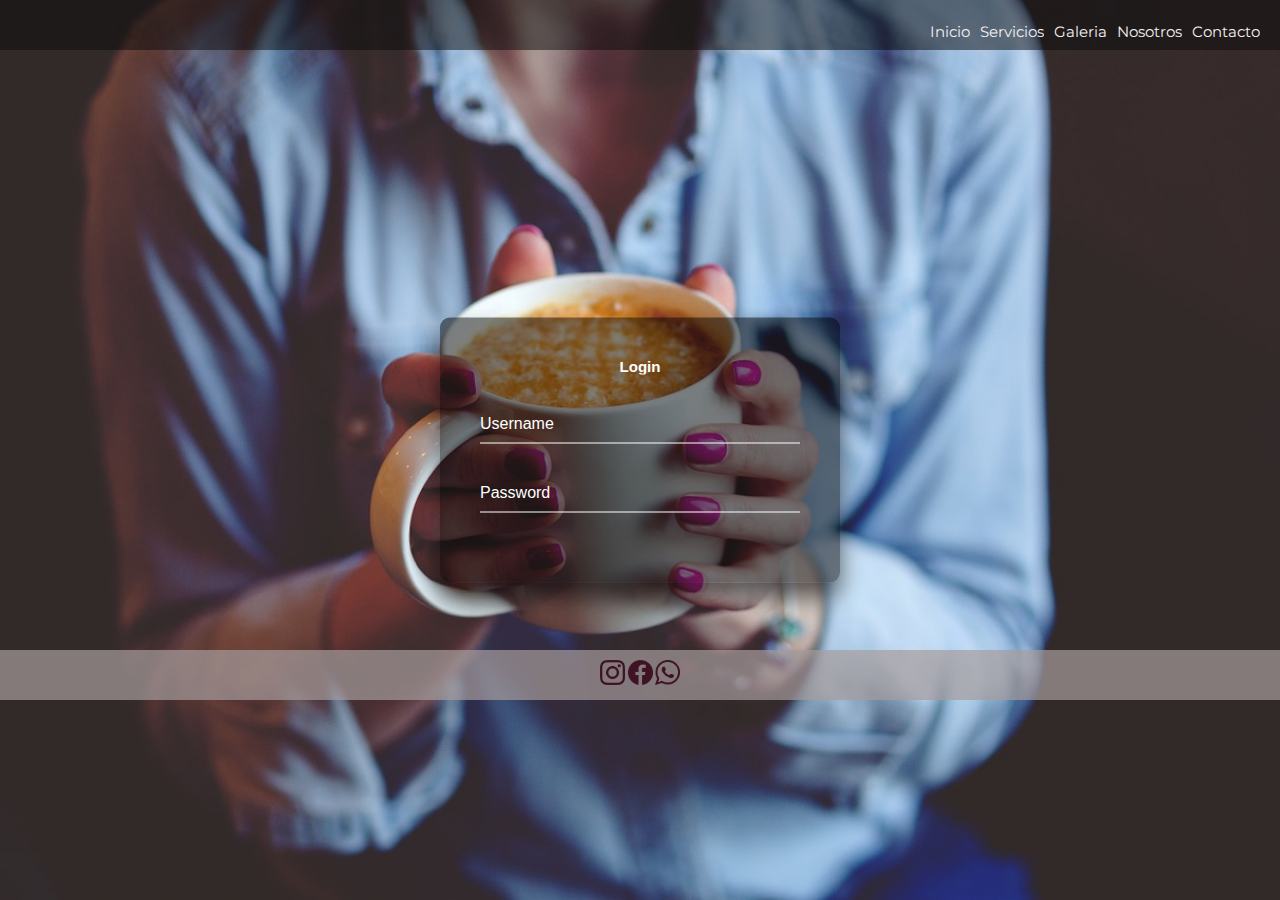
==== index.html @ 21d72d4a "VersionNueva" ====
<!DOCTYPE html>
<html lang="en">
<head>
    <meta charset="UTF-8">
    <meta http-equiv="X-UA-Compatible" content="IE=edge">
    <meta name="viewport" content="width=device-width, initial-scale=1.0">
    <link rel="stylesheet" href="./Styles/styles.css">
    <title>Nails</title>
</head>
<body class="grid_index">
  <header class="header_index">
    <nav>
      <ul class="cabecera__menu">
          <li><a href="./index.html">Inicio</a></li>
          <li><a href="./pages/servicio.html">Servicios</a></li>
          <li><a href="pages/galeria.html">Galeria</a></li>
          <li><a href="./pages/nosotros.html">Nosotros</a></li>
          <li><a href="./pages/contacto.html">Contacto</a></li>
      </ul>
    </nav>
  </header>
    <div class="login-box">
        <h2>Login</h2>
        <form>
          <div class="user-box">
            <input type="text" name="" required="">
            <label>Username</label>
          </div>
          <div class="user-box">
            <input type="password" name="" required="">
            <label>Password</label>
          </div>
        
        </form>
      </div>
      <footer class="pieDePagina">
        <div class="pieDePagina__redes">
            <a href="https://www.instagram.com/luli.nails___/?igshid=YmMyMTA2M2Y%3D" target="_blank">
              <img src="./image/instagram.png" alt="logo instagram"></a>
            <a href="https://www.facebook.com/magicnails.mza" target="_blank">
              <img src="./image/facebook.png" alt="facebook"></a>
            <a href="https://walink.co/35c9e7" target="_blank">
              <img src="./image/whatsapp.png" alt="whatsapp"></a>
        </div>
    </footer>  
  </body>
</html>
---- Styles/styles.css ----
@import url('https://fonts.googleapis.com/css2?family=Merriweather&family=Montserrat:wght@300&display=swap');


:root {
    /* Colors */
    --primary: #f4f1f1;
    --secondary: #d1bf5b;
    --alternative: #adade3;
    --text-color: #2b2b2b;
  
    /* Spacings */
    --spacing-large: 6rem;
    --spacing-medium: 2.4rem;
    --spacing-small: 2rem;
    --spacing-xsmall: 1rem;
  
    /* Font-family */
    --font-principal: 'Merriweather', serif;
    --font-title: 'Montserrat', sans-serif;
  
    /* Font-Sizes */
    --text-large: 5.2em;
    --text-extra-medium: 3.7em;
    --text-medium: 2.2em;
    --text-base: 1.6em;
    --text-small: 1.4em;
  }
  
  /* /Estilos Globales/ */
  
  *::after,
  *::before,
  * {
    margin: 0;
    padding: 0;
    box-sizing: border-box;
    overflow-x: hidden;
  }
  
  html {
    font-size: 62.5%;
   
  }
  
  body {
    font-family: var(--font-principal);}
  
  ul {
    list-style-type: none;
  }
  
  a {
    text-decoration: none;
    font-family: var(--font-title);
    color: var(--secondary);
  }
  
 




/* INICIO */



/* GRID */

.grid_index {
  display:grid;
  grid-template-areas:
  "header_index header_index"
  "login-box login-box"
  "pieDePagina pieDePagina";
  grid-template-columns:1fr 1fr;
  grid-template-rows:1fr 400px 1fr;
  height: 100vh;
  background-image: url(../image/mod1.jpg);
}
.header_index {
  grid-area: header_index;
}

.login_box {
  grid-area: login_box;
}


.pieDePagina {
  grid-area:pieDePagina;
}



/* NAV */


.cabecera__menu {
  display: flex;
  justify-content: flex-end;
  column-gap: 10px;
  padding-right: 20px;
  align-items:center;
  align-content: center;
  
  
}
nav ul li a{
  color: var(--primary);
  font-size: 15px;
}

.navContacto {
  align-items: center;
}



html {
  height: 100%;
}
body {
  margin:0;
  padding:0;
  font-family: sans-serif;
  background-image:url(../image/mod1.jp);
}


.login-box {
  position:absolute;
  top: 50%;
  left: 50%;
  width: 400px;
  padding: 40px;
  transform: translate(-50%, -50%);
  background: rgba(0,0,0,.5);
  box-sizing: border-box;
  box-shadow: 0 15px 25px rgba(0,0,0,.6);
  border-radius: 10px;
}

.login-box h2 {
  margin: 0 0 30px;
  padding: 0;
  color: #fff;
  text-align: center;
}

.login-box .user-box {
  position: relative;
}

.login-box .user-box input {
  width: 100%;
  padding: 10px 0;
  font-size: 16px;
  color: #fff;
  margin-bottom: 30px;
  border: none;
  border-bottom: 1px solid #fff;
  outline: none;
  background: transparent;
}
.login-box .user-box label {
  position: absolute;
  top:0;
  left: 0;
  padding: 10px 0;
  font-size: 16px;
  color: #fff;
  pointer-events: none;
  transition: .5s;
}

.login-box .user-box input:focus ~ label,
.login-box .user-box input:valid ~ label {
  top: -20px;
  left: 0;
  color: #03e9f4;
  font-size: 12px;
}

.login-box form a {
  position: relative;
  display: inline-block;
  padding: 10px 20px;
  color: #03e9f4;
  font-size: 16px;
  text-decoration: none;
  text-transform: uppercase;
  overflow: hidden;
  transition: .5s;
  margin-top: 40px;
  letter-spacing: 4px
}

.login-box a:hover {
  background: hsl(69, 81%, 56%);
  color: #fff;
  border-radius: 5px;
  box-shadow: 0 0 5px #1a6f73,
              0 0 25px #07abeb,
              0 0 50px #0ebdd0,
              0 0 100px #1b49be;
}

.login-box a span {
  position: absolute;
  display: block;
}

.login-box a span:nth-child(1) {
  top: 0;
  left: -100%;
  width: 100%;
  height: 2px;
  background: linear-gradient(90deg, transparent, #03e9f4);
  animation: btn-anim1 1s linear infinite;
}

@keyframes btn-anim1 {
  0% {
    left: -100%;
  }
  50%,100% {
    left: 100%;
  }
}

.login-box a span:nth-child(2) {
  top: -100%;
  right: 0;
  width: 2px;
  height: 100%;
  background: linear-gradient(180deg, transparent, #03e9f4);
  animation: btn-anim2 1s linear infinite;
  animation-delay: .25s
}

@keyframes btn-anim2 {
  0% {
    top: -100%;
  }
  50%,100% {
    top: 100%;
  }
}

.login-box a span:nth-child(3) {
  bottom: 0;
  right: -100%;
  width: 100%;
  height: 2px;
  background: linear-gradient(270deg, transparent, #125356);
  animation: btn-anim3 1s linear infinite;
  animation-delay: .5s
}

@keyframes btn-anim3 {
  0% {
    right: -100%;
  }
  50%,100% {
    right: 100%;
  }
}

.login-box a span:nth-child(4) {
  bottom: -100%;
  left: 0;
  width: 2px;
  height: 100%;
  background: linear-gradient(360deg, transparent, #03e9f4);
  animation: btn-anim4 1s linear infinite;
  animation-delay: .75s
}

@keyframes btn-anim4 {
  0% {
    bottom: -100%;
  }
  50%,100% {
    bottom: 100%;
  }
}

.user-box {
  border: none;
}



/* FOOTER */


footer img {
  width: 25px;
}

footer {
  display: flex;
  position:relative;
  justify-content:space-around;
  align-content: center;
  align-items: center;
  
}

.pieDePagina {
  display: flex;
  
  background-color: rgb(167, 156, 156);
  align-items: center;
  justify-content: space-around;
  opacity: 70%;
  height: 50px;
}



/* GALERIA */




.header_galeria {
  background-color: #fff;
}

.grid__galeria {
  background-color: rgb(149, 148, 148);
  
}

.grid__galeria {
  display: grid;
  grid-template-areas:
  "header_galeria header_galeria header_galeria"
  "galeria__nails galeria__nails galeria__nails"
  "pieDePagina pieDePagina pieDePagina";
  grid-template-columns:1fr 1fr 1fr;
  grid-template-rows:1fr 400px 1fr;
  height: 100vh;
}

.header_galeria  {
  grid-area: header_galeria;
}
.galeria__nails {
  grid-area: galeria__nails;
}
.pieDePagina {
  grid-area: pieDePagina;
}


.header_galeria nav ul {
  display: flex;
  justify-content: flex-end;
  column-gap: 20px;
  padding-right:var(--spacing-small);
  
}

.header_galeria nav ul a {
  color:var(--text-color);
  align-items: center;
}

.galeria__nails {
  display: flex;
  row-gap: 5px ;
  column-gap: 10px;
  flex-wrap: wrap;
  
 

  
}
.galeria__nails img {
  width: 160px;
  display: flex;
  
}

.image_nails {
  width: 30px;
  height: 30px;
}





/* CONTACTO */



/* GRID CONTACTO */


.grid_contacto {
  display: grid;
  grid-template-areas:
  "nav_contacto nav_contacto"
  "text_contacto formulario"
  "pieDePagina pieDePagina";
  grid-template-columns:1fr 1fr;
  grid: template rows 1fr 3fr 20px;
  height: 100vh;
  background-color: var(--secondary);

}

header {
  grid-area: nav_contacto;
}
.text_contacto {
  grid-area: text_contacto;
}
.formulario {
  grid-area: formulario;
}
.pieDePagina {
  grid-area: pieDePagina;
}


/* HEADER CONTACTO */



.cabecera__menu__contacto {
  display: flex;
  justify-content: flex-end;
  column-gap: 10px;
  padding-right: 20px;
  align-items:center;
  height:auto;
}



.text_contacto {
  display: flex;
  justify-content: center;
  align-items: center;
  color: var(--primary);
  font-size: var(--text-small);
  font-family: var(--font-principal);
}











header h1{
  text-align: center;
  font-size:var(--spacing-small);

}

.contenedor-formulario{
  position: relative;
  margin: 20px auto;
  width: 380px;
}

form{ 
  text-align:center;
}

.campo-texto{
  width: 300px;
  height: 25px;
  padding: 5px;
  padding-left:var(--spacing-small);
  margin-top:var(--spacing-small);
  font-weight: bolder;
  text-align:start;
}

textarea.campo-texto{
  resize:vertical;
  
}

.submit{
  width: 180px;
  margin-top: 20px;
  display:inline-block;
  height: 40px;
  font-weight: bold;
  font-size: 18px;
  cursor: pointer;
}

.borrar{
  width: 180px;
  margin-top: 20px;
  display:inline-block;
  height: 40px;
  font-weight: bold;
  font-size: 18px;
  cursor: pointer;
}

a{
  text-decoration: none;
  margin-top: 22px;
  display:inline-block;
}

a:hover{
  text-decoration:underline;
}

footer{
  height: 50px;
  text-align:center;
  line-height:1.8;
}

footer span{
  display:inline-block;
  text-align:left;
  height:40px;
  width:210px;
  line-height:40px;
  margin-top: 5px;
}
.boton{
  width: 150px;
  height: 40px;
  display:inline-block;
  font-weight: bold;
  font-size: 18px;
  cursor: pointer;
}

*{ 
  font-family: helvetica;
}

body{
  background:white;
  background-repeat: no-repeat;
  background-size: cover;
  max-width: 100%;
}

.contenedor-formulario{
  border-radius: 5px;
  background:rgba(20,20,20,0.5);
  box-shadow: 0 0 5px 1px #000;
}

header{
  height: 50px;
  background: rgba(10,10,10,0.5);
}

header h1{
  font-weight: bold;
  color: #fff;
  line-height: 1.8;
}

.campo-texto{
  border-radius: 5px;
  border: none;
  background:rgba(10,10,10,0.5);
  font-weight: bolder;
  color: white;
  box-shadow: 0 0 1px;
}

.campo-texto:focus{
  outline: none;
  box-shadow: 0 0 5px white;
}

::-webkit-input-placeholder{
  color: white;
}


.submit{
  border-radius: 5px;
  border: none;
  background:linear-gradient(#1f2,green);
  color: white;
  box-shadow: 0 0 1px black;
}

.borrar{
  border-radius: 5px;
  border: none;
  background:linear-gradient(#54f,rgb(58, 58, 238));
  color: white;
  box-shadow: 0 0 1px black;
}
.submit:hover{
  background:linear-gradient(green,rgb(100, 214, 107));
  transition:all 0.4s ease-out;
}

.borrar:hover{
  background:linear-gradient(blue,#54f);
  transition:all 0.4s ease-out;
}

a{
  color: white;
  margin-bottom:15px;
}

footer{
  height: 50px;
  background: rgba(10,10,10,0.5);
  color: #fff;
}
footer span{

}
.boton{
  margin-top:5px;
  margin-bottom:0px;
  border-radius: 5px;
  border: none;
  cursor: pointer;
  background-color: #0c9;
  color: white;
  text-shadow:1px 1px 1px black;
  line-height:40px;
}

.boton:hover{
  text-decoration:none;
  background-color: #0c5;
}
.boton:focus{
  outline:none
}

#nombre, #apellido, #usuario {
  background-size: cover;
  max-width: 100%;
}

.contenedor-formulario{
  border-radius: 5px;
  background:rgba(20,20,20,0.5);
  box-shadow: 0 0 5px 1px #000;
}

header{
  height: 50px;
  background: rgba(10,10,10,0.5);
}

header h1{
  font-weight: bold;
  color: #fff;
  line-height: 1.8;
}

.campo-texto{
  border-radius: 5px;
  border: none;
  background:rgba(10,10,10,0.5);
  font-weight: bolder;
  color: white;
  box-shadow: 0 0 1px;
}

.campo-texto:focus{
  outline: none;
  box-shadow: 0 0 5px white;
}

::-webkit-input-placeholder{
  color: white;
}


.submit{
  border-radius: 5px;
  border: none;
  background:linear-gradient(#1f2,green);
  color: white;
  box-shadow: 0 0 1px black;
}

.borrar{
  border-radius: 5px;
  border: none;
  background:linear-gradient(#54f,blue);
  color: white;
  box-shadow: 0 0 1px black;
}
.submit:hover{
  background:linear-gradient(green,#1f2);
  transition:all 0.4s ease-out;
}

.borrar:hover{
  background:linear-gradient(blue,#54f);
  transition:all 0.4s ease-out;
}

a{
  color: white;
  margin-bottom:15px;
}

footer{
  height: 50px;
  background: rgba(10,10,10,0.5);
  color: #fff;
}
footer span{

}
.boton{
  margin-top:5px;
  margin-bottom:0px;
  border-radius: 5px;
  border: none;
  cursor: pointer;
  background-color:var(--primary);
  color:var(--text-color);
  text-shadow:1px 1px 1px black;
  line-height: 40px;
}

.boton:hover{
  text-decoration:none;
  background-color: #0c5;
}
.boton:focus{
  outline:none
}

#nombre, #apellido, #usuario {
  background-image:white; 
} 

#password{
  background-repeat:no-repeat;
  background-position:0px 50%;
  background-size:50px 50px;
}
#mensaje{
   background-repeat:no-repeat;
    background-position:10px 50%;
    background-size:25px 25px;
}



/* SERVICIO  */


.container_servicio {
  max-width: 1200px;
  margin: var(--spacing-medium) auto;
}

.cards {
  display: flex;
  justify-content: center;
  gap: var(--spacing-xsmall);
  flex-wrap: nowrap;

}

.box picture img {
  width: 200px;
}

.box {
  display: flex;
  flex-direction: column;
  gap: var(--spacing-xsmall);
  flex: 1 1;
}
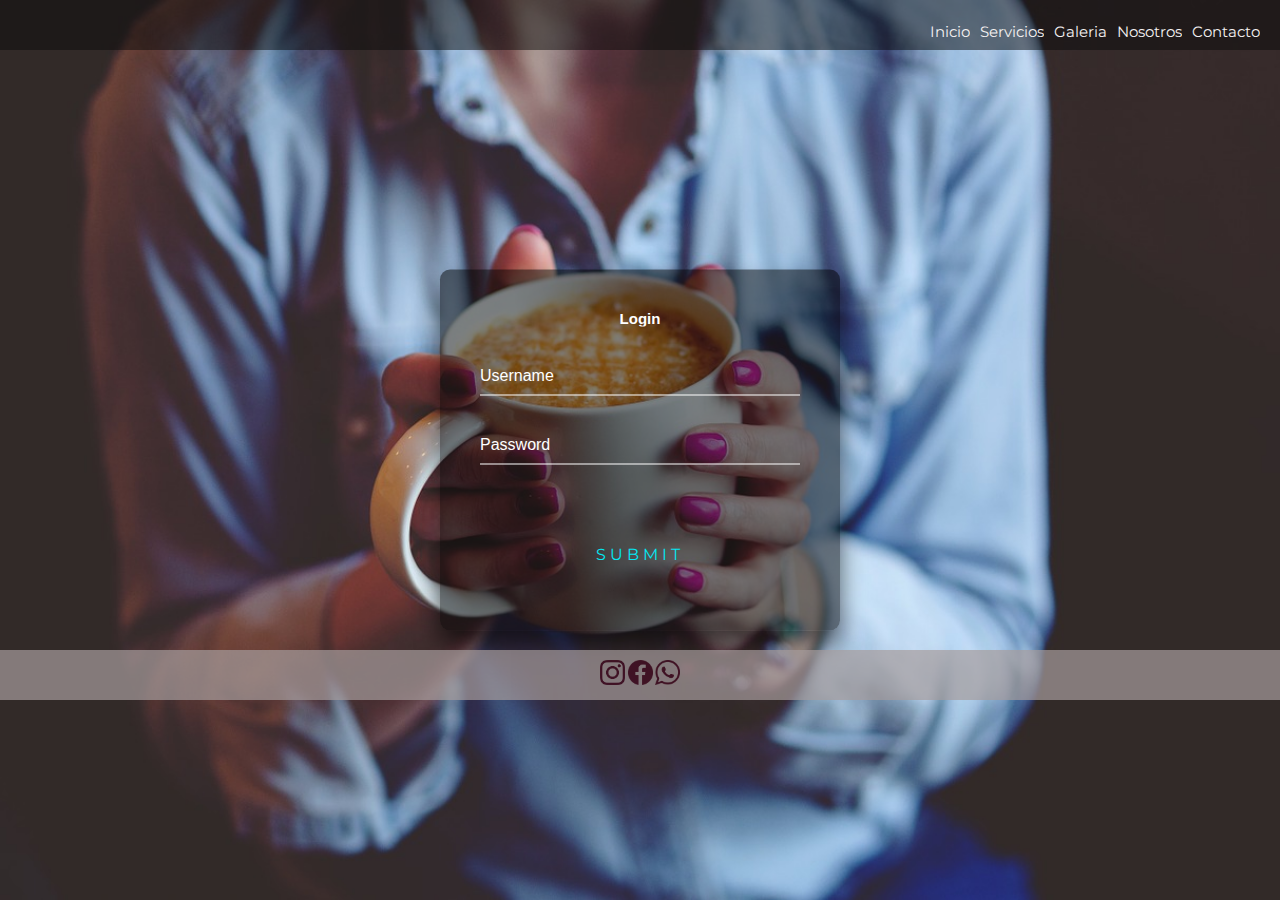
==== commit 87000bf0: "Agregando Animacion" ====
--- a/index.html
+++ b/index.html
@@ -30,7 +30,13 @@
             <input type="password" name="" required="">
             <label>Password</label>
           </div>
-        
+          <a href="#">
+            <span></span>
+            <span></span>
+            <span></span>
+            <span></span>
+            Submit
+          </a>
         </form>
       </div>
       <footer class="pieDePagina">
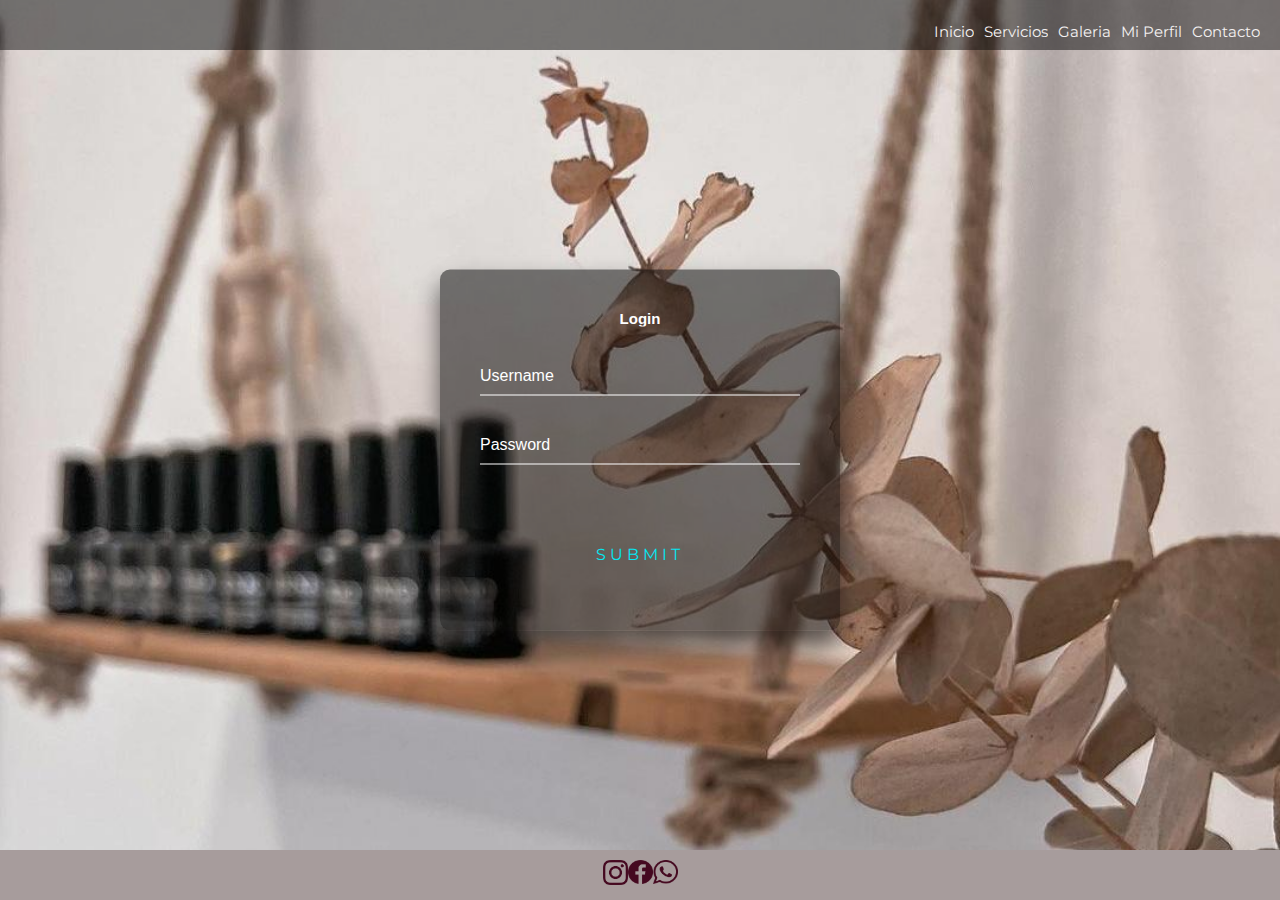
==== commit 2fd82448: "trabajo bootstrap" ====
--- a/index.html
+++ b/index.html
@@ -4,6 +4,8 @@
     <meta charset="UTF-8">
     <meta http-equiv="X-UA-Compatible" content="IE=edge">
     <meta name="viewport" content="width=device-width, initial-scale=1.0">
+    <!-- CSS only -->
+<link href="https://cdn.jsdelivr.net/npm/bootstrap@5.2.1/dist/css/bootstrap.min.css" rel="stylesheet" integrity="sha384-iYQeCzEYFbKjA/T2uDLTpkwGzCiq6soy8tYaI1GyVh/UjpbCx/TYkiZhlZB6+fzT" crossorigin="anonymous">
     <link rel="stylesheet" href="./Styles/styles.css">
     <title>Nails</title>
 </head>
@@ -14,7 +16,7 @@
           <li><a href="./index.html">Inicio</a></li>
           <li><a href="./pages/servicio.html">Servicios</a></li>
           <li><a href="pages/galeria.html">Galeria</a></li>
-          <li><a href="./pages/nosotros.html">Nosotros</a></li>
+          <li><a href="./pages/miperfil.html">Mi Perfil</a></li>
           <li><a href="./pages/contacto.html">Contacto</a></li>
       </ul>
     </nav>
@@ -49,5 +51,7 @@
               <img src="./image/whatsapp.png" alt="whatsapp"></a>
         </div>
     </footer>  
+  <!-- JavaScript Bundle with Popper -->
+<script src="https://cdn.jsdelivr.net/npm/bootstrap@5.2.1/dist/js/bootstrap.bundle.min.js" integrity="sha384-u1OknCvxWvY5kfmNBILK2hRnQC3Pr17a+RTT6rIHI7NnikvbZlHgTPOOmMi466C8" crossorigin="anonymous"></script>
   </body>
 </html>--- a/Styles/styles.css
+++ b/Styles/styles.css
@@ -4,13 +4,13 @@
 :root {
     /* Colors */
     --primary: #f4f1f1;
-    --secondary: #d1bf5b;
+    --secondary: #e4dfb6;
     --alternative: #adade3;
     --text-color: #2b2b2b;
   
     /* Spacings */
     --spacing-large: 6rem;
-    --spacing-medium: 2.4rem;
+    --spacing-medium: 2.4rem; 
     --spacing-small: 2rem;
     --spacing-xsmall: 1rem;
   
@@ -75,7 +75,7 @@
   grid-template-columns:1fr 1fr;
   grid-template-rows:1fr 400px 1fr;
   height: 100vh;
-  background-image: url(../image/mod1.jpg);
+  background-image: url(../image/fondo\ minimalista.jpeg);
 }
 .header_index {
   grid-area: header_index;
@@ -100,7 +100,8 @@
   justify-content: flex-end;
   column-gap: 10px;
   padding-right: 20px;
-  align-items:center;
+  align-self: center;
+  
   align-content: center;
   
   
@@ -112,6 +113,11 @@
 
 .navContacto {
   align-items: center;
+  text-decoration: none;
+  display: flex;
+  justify-content: space-around;
+  align-content: center;
+  align-self: center;
 }
 
 
@@ -309,13 +315,26 @@
 
 .pieDePagina {
   display: flex;
-  
   background-color: rgb(167, 156, 156);
+  align-self: flex-end;
   align-items: center;
+  justify-content:space-around;
+  height: 50px;
+}
+
+.pieDePagina__redes a {
+  margin: 0%;
+  padding: 0%;
   justify-content: space-around;
-  opacity: 70%;
-  height: 50px;
-}
+}
+.pieDePagina__redes {
+  display: flex;
+  justify-content: space-between;
+  flex-direction: row;
+
+}
+
+  
 
 
 
@@ -324,75 +343,22 @@
 
 
 
-.header_galeria {
-  background-color: #fff;
-}
-
-.grid__galeria {
-  background-color: rgb(149, 148, 148);
-  
-}
-
-.grid__galeria {
-  display: grid;
-  grid-template-areas:
-  "header_galeria header_galeria header_galeria"
-  "galeria__nails galeria__nails galeria__nails"
-  "pieDePagina pieDePagina pieDePagina";
-  grid-template-columns:1fr 1fr 1fr;
-  grid-template-rows:1fr 400px 1fr;
-  height: 100vh;
-}
-
-.header_galeria  {
-  grid-area: header_galeria;
-}
-.galeria__nails {
-  grid-area: galeria__nails;
-}
-.pieDePagina {
-  grid-area: pieDePagina;
-}
-
-
-.header_galeria nav ul {
-  display: flex;
-  justify-content: flex-end;
-  column-gap: 20px;
-  padding-right:var(--spacing-small);
-  
-}
+
+
 
 .header_galeria nav ul a {
   color:var(--text-color);
   align-items: center;
 }
 
-.galeria__nails {
-  display: flex;
-  row-gap: 5px ;
-  column-gap: 10px;
-  flex-wrap: wrap;
-  
- 
-
-  
-}
-.galeria__nails img {
-  width: 160px;
-  display: flex;
-  
-}
-
-.image_nails {
-  width: 30px;
-  height: 30px;
-}
-
-
-
-
-
+
+
+
+
+.d-block  img {
+  width: 10px;
+  display:flex 
+}
 /* CONTACTO */
 
 
@@ -407,11 +373,12 @@
   "text_contacto formulario"
   "pieDePagina pieDePagina";
   grid-template-columns:1fr 1fr;
-  grid: template rows 1fr 3fr 20px;
+  grid-template-rows:  1fr 3fr 20px;
   height: 100vh;
   background-color: var(--secondary);
 
 }
+
 
 header {
   grid-area: nav_contacto;
@@ -768,30 +735,53 @@
 
 /* SERVICIO  */
 
-
-.container_servicio {
-  max-width: 1200px;
-  margin: var(--spacing-medium) auto;
-}
-
-.cards {
-  display: flex;
-  justify-content: center;
-  gap: var(--spacing-xsmall);
-  flex-wrap: nowrap;
-
-}
-
-.box picture img {
-  width: 200px;
-}
-
-.box {
-  display: flex;
-  flex-direction: column;
-  gap: var(--spacing-xsmall);
-  flex: 1 1;
-}
-
-
-
+.body_servicio {
+  background-color: rgb(219, 209, 209); }
+  
+/* .container div {
+  flex-wrap: wrap;
+  justify-content: space-around;
+  
+}
+
+.card-body {
+  text-align: center;
+  font-size: var(--text-medium);
+  
+}
+
+.card div {
+  font-family: var(--font-title);
+  background-color: var(--secondary);
+  
+} */
+
+
+/* .container {
+  display: flex;
+
+} */
+
+
+
+
+
+
+
+
+/* GALERIA  */
+
+.galeriaCarrusel {
+  
+  display: flex;
+  width: 50em;
+}
+
+
+.galeriaCarrusel{
+  display: flex;
+  justify-content:center;
+  column-gap: 1em;
+  margin-top: 1em;
+  margin-bottom: 1em;
+  }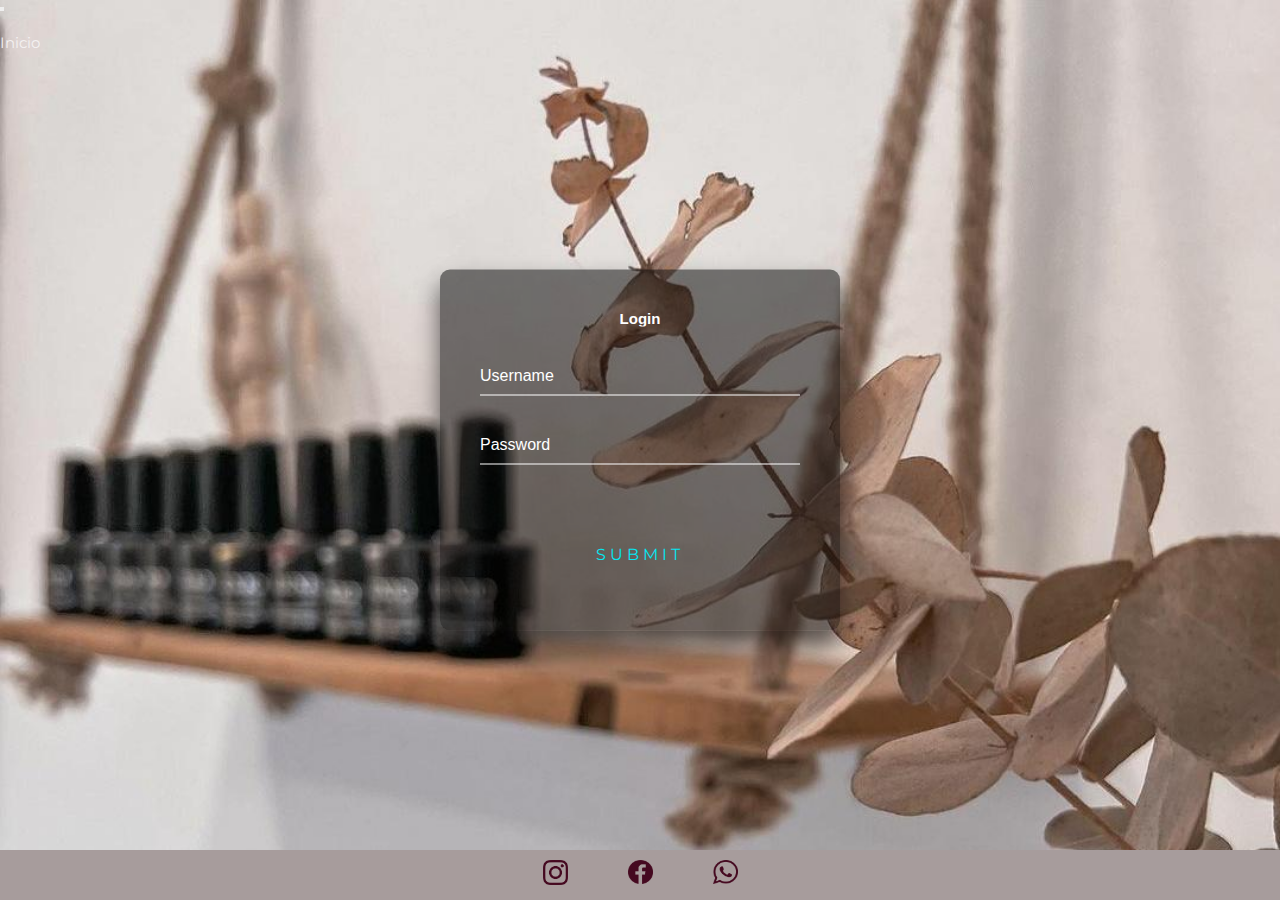
==== commit 212f37ff: "trabajo listo bootstrap" ====
--- a/index.html
+++ b/index.html
@@ -10,17 +10,53 @@
     <title>Nails</title>
 </head>
 <body class="grid_index">
-  <header class="header_index">
-    <nav>
-      <ul class="cabecera__menu">
-          <li><a href="./index.html">Inicio</a></li>
-          <li><a href="./pages/servicio.html">Servicios</a></li>
-          <li><a href="pages/galeria.html">Galeria</a></li>
-          <li><a href="./pages/miperfil.html">Mi Perfil</a></li>
-          <li><a href="./pages/contacto.html">Contacto</a></li>
+  
+  <nav class="navbar navbar-expand-md navbar-dark bg-dark px-4">
+    <button
+      class="navbar-toggler"
+      type="button"
+      data-bs-toggle="collapse"
+      data-bs-target="#navbarTogglerDemo01"
+      aria-controls="navbarTogglerDemo01"
+      aria-expanded="false"
+      aria-label="Toggle navigation">
+      <span class="navbar-toggler-icon"></span>
+    </button>
+    <div class="collapse navbar-collapse" id="navbarTogglerDemo01">
+      <ul class="navbar-nav me-auto mb-2 mb-lg-0">
+        <li class="nav-item">
+          <a class="nav-link" href="./index.html">Inicio</a>
+        </li>
+        <li class="nav-item">
+          <a class="nav-link" href="./pages/servicio.html">Servicios</a>
+        </li>
+        <li class="nav-item">
+          <a class="nav-link active" href="./pages/galeria.html">Galeria</a>
+        </li>
+        <li class="nav-item">
+          <a class="nav-link" href="./pages/miperfil.html">Mi Perfil</a>
+        </li>
+        <li class="nav-item">
+          <a class="nav-link" href="./pages/contacto.html">Contacto</a>
+        </li>
       </ul>
-    </nav>
-  </header>
+      <div class="busquedad">
+        <form class="d-flex" role="search">
+          <input
+            class="form-control me-2"
+            type="search"
+            placeholder="Buscar"
+            aria-label="Buscar"
+          />
+          <button class="btn btn-outline-primary" type="submit">
+            Buscar
+          </button>
+        </form>
+
+      </div>
+    </div>
+  </nav>  
+
     <div class="login-box">
         <h2>Login</h2>
         <form>
--- a/Styles/styles.css
+++ b/Styles/styles.css
@@ -69,16 +69,16 @@
 .grid_index {
   display:grid;
   grid-template-areas:
-  "header_index header_index"
+  "navbar navbar "
   "login-box login-box"
   "pieDePagina pieDePagina";
   grid-template-columns:1fr 1fr;
-  grid-template-rows:1fr 400px 1fr;
+  grid-template-rows: 60px 400px 1fr;
   height: 100vh;
   background-image: url(../image/fondo\ minimalista.jpeg);
 }
-.header_index {
-  grid-area: header_index;
+.navbar {
+  grid-area: navbar;
 }
 
 .login_box {
@@ -95,30 +95,13 @@
 /* NAV */
 
 
-.cabecera__menu {
-  display: flex;
-  justify-content: flex-end;
-  column-gap: 10px;
-  padding-right: 20px;
-  align-self: center;
-  
-  align-content: center;
-  
-  
-}
+
 nav ul li a{
   color: var(--primary);
   font-size: 15px;
 }
 
-.navContacto {
-  align-items: center;
-  text-decoration: none;
-  display: flex;
-  justify-content: space-around;
-  align-content: center;
-  align-self: center;
-}
+
 
 
 
@@ -322,16 +305,17 @@
   height: 50px;
 }
 
+
+.pieDePagina__redes  {
+  
+  display: flex;
+  column-gap: var(--spacing-large);
+}
+
 .pieDePagina__redes a {
-  margin: 0%;
-  padding: 0%;
-  justify-content: space-around;
-}
-.pieDePagina__redes {
-  display: flex;
-  justify-content: space-between;
-  flex-direction: row;
-
+  padding: 0;
+  margin: 0;
+  
 }
 
   
@@ -346,10 +330,6 @@
 
 
 
-.header_galeria nav ul a {
-  color:var(--text-color);
-  align-items: center;
-}
 
 
 
@@ -369,19 +349,19 @@
 .grid_contacto {
   display: grid;
   grid-template-areas:
-  "nav_contacto nav_contacto"
+  "navbar navbar"
   "text_contacto formulario"
   "pieDePagina pieDePagina";
   grid-template-columns:1fr 1fr;
-  grid-template-rows:  1fr 3fr 20px;
+  grid-template-rows: 70px 3fr 20px;
   height: 100vh;
   background-color: var(--secondary);
 
 }
 
 
-header {
-  grid-area: nav_contacto;
+.navbar {
+  grid-area: navbar;
 }
 .text_contacto {
   grid-area: text_contacto;
@@ -395,17 +375,6 @@
 
 
 /* HEADER CONTACTO */
-
-
-
-.cabecera__menu__contacto {
-  display: flex;
-  justify-content: flex-end;
-  column-gap: 10px;
-  padding-right: 20px;
-  align-items:center;
-  height:auto;
-}
 
 
 
@@ -736,46 +705,64 @@
 /* SERVICIO  */
 
 .body_servicio {
-  background-color: rgb(219, 209, 209); }
-  
-/* .container div {
-  flex-wrap: wrap;
-  justify-content: space-around;
-  
-}
-
-.card-body {
-  text-align: center;
-  font-size: var(--text-medium);
-  
-}
-
-.card div {
-  font-family: var(--font-title);
-  background-color: var(--secondary);
-  
+  background-color: rgb(196, 185, 185); }
+  
+.row {
+  display: flex;
+  justify-content: space-between;
+  align-content: flex-end;
+  
+}
+.container {
+  display: flex;
+  justify-content: center;
+}
+
+.card {
+  background-color: rgb(222, 222, 202);
+  font-size: var(--spacing-small);
+}
+.card h5 {
+  font-size: 2.8rem;
+  color: #000;
+  
+}
+
+
+.btn {
+  font-size: 1.2rem;
+}
+
+
+
+
+
+/* GALERIA  */
+
+
+.grid__galeria {
+  background-image: url(../image/coffe\ nails.jpg);
+}
+
+.galeriaCarrusel div {
+  justify-content:center;
+  width: 40rem;
+  
+}
+
+
+
+
+/* ESTA SECCION DE COLOR GRIS. DEBERIA IR BIEN TRANSPARENTE, COSA QUE SE VEA LA IMAGEN DE FONDO
+PERO NO SE HACERLO, ME AFECTA A TODO ! IMAGEN BOTONES ETC.. 
+
+.galeriaCarrusel {
+  background-color: rgb(158, 158, 158); 
 } */
 
 
-/* .container {
-  display: flex;
-
-} */
-
-
-
-
-
-
-
-
-/* GALERIA  */
-
-.galeriaCarrusel {
-  
-  display: flex;
-  width: 50em;
-}
+
+
 
 
 .galeriaCarrusel{
@@ -784,4 +771,7 @@
   column-gap: 1em;
   margin-top: 1em;
   margin-bottom: 1em;
-  }+  }
+
+
+  